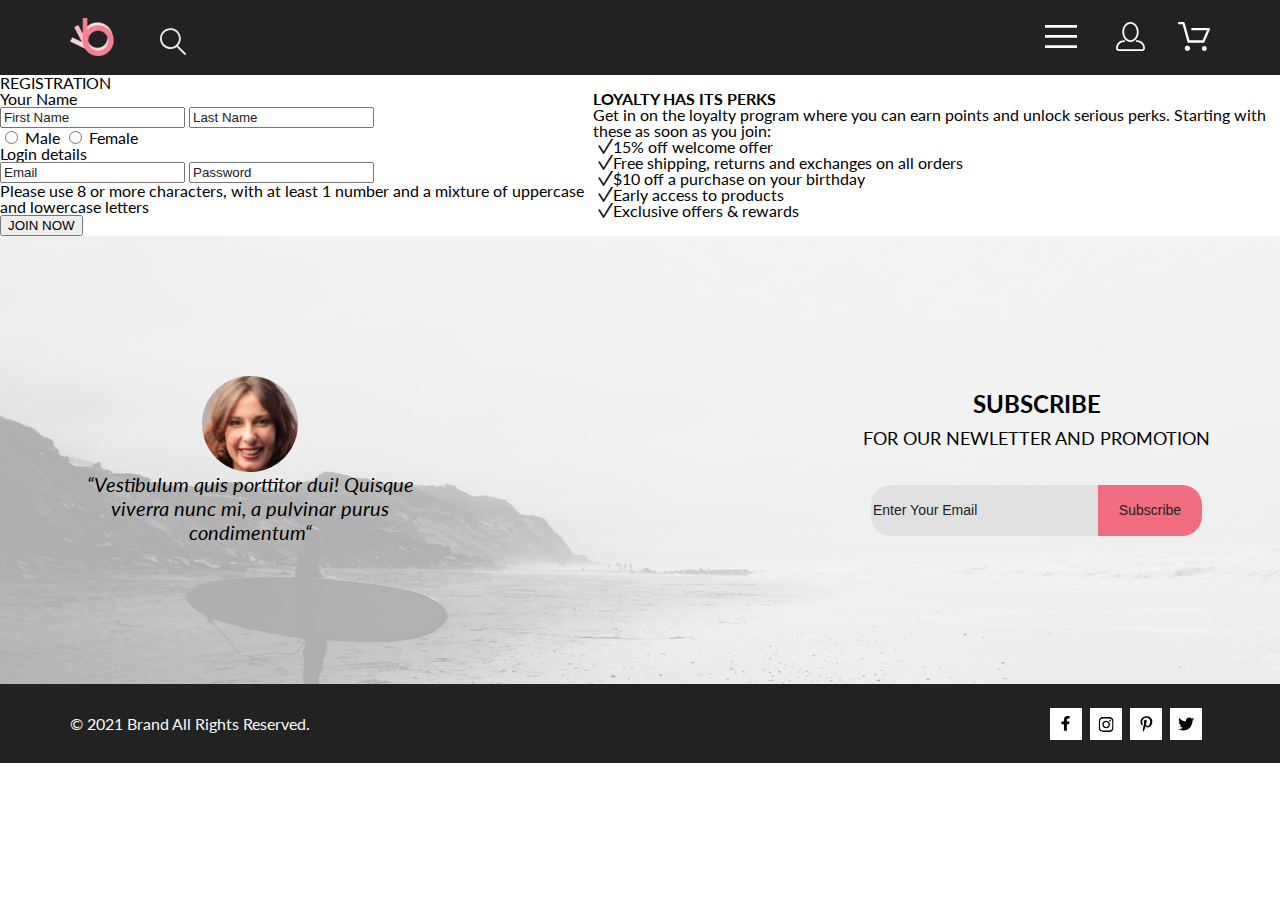
==== Registration.html @ 60c20be2 "сделал урок 4" ====
<!DOCTYPE html>
<html lang="ru">

<head>
    <meta charset="UTF-8">
    <meta http-equiv="X-UA-Compatible" content="IE=edge">
    <meta name="viewport" content="width=device-width, initial-scale=1.0">
    <link rel="stylesheet" href="./css/style.css">
    <link rel="stylesheet" href="./css/reset.css">
    <link rel="preconnect" href="https://fonts.googleapis.com">
    <link rel="preconnect" href="https://fonts.gstatic.com" crossorigin>
    <link href="https://fonts.googleapis.com/css2?family=Lato:ital,wght@0,300;0,700;1,400&display=swap"
        rel="stylesheet">
    <title>Document</title>

</head>

<body>
    <header class="header">
        <div class="container header__wrp">
            <div class="header__container">
                <img class="header__logo" src="./img/logo.png" alt="logo">
                <img class="header__search-icon" src="./img/loupe.svg" alt="loup">
            </div>
            <ul class="header__menu-list">
                <li>

                    <div class="header-card"><button class="header__burger">
                            <svg class="header__icon" width="32" height="23" viewBox="0 0 32 23"
                                xmlns="http://www.w3.org/2000/svg">
                                <path d="M0 23V20.31H32V23H0ZM0 12.76V10.07H32V12.76H0ZM0 2.69V0H32V2.69H0Z" />
                            </svg>
                        </button>
                        <nav class="header__nav">
                            <h2 class="header__nav-title">menu</h2>
                            <ul class="header__nav-list">
                                <li class="header__nav-item nav-item">
                                    <h3 class="nav-item__title">man</h3>
                                    <ul class="nav-item__list">
                                        <li class="nav-item__item">Accessories</li>
                                        <li class="nav-item__item">Bags</li>
                                        <li class="nav-item__item">Denim</li>
                                        <li class="nav-item__item">T-Shirts</li>
                                    </ul>
                                </li>
                                <li>
                                    <h3 class="nav-item__title">woman</h3>
                                    <ul class="nav-item__list">
                                        <li>Accessories</li>
                                        <li>Jackets & Coats</li>
                                        <li>Polos</li>
                                        <li>T-Shirts</li>
                                        <li>Shirts</li>
                                    </ul>
                                </li>
                                <li>
                                    <h3 class="nav-item__title">kids</h3>
                                    <ul class="nav-item__list">
                                        <li>Accessories</li>
                                        <li>Jackets & Coats</li>
                                        <li>Polos</li>
                                        <li>T-Shirts</li>
                                        <li>Shirts</li>
                                        <li>Bags</li>
                                    </ul>
                                </li>
                            </ul>
                        </nav>
                    </div>
                </li>
                <li><a class="header__link" href="#"><svg class="header__icon" width="29" height="29"
                            viewBox="0 0 29 29" xmlns="http://www.w3.org/2000/svg">
                            <path
                                d="M14.5 19.937C19 19.937 22.656 15.464 22.656 9.968C22.656 4.472 19 0 14.5 0C13.3631 0.0217413 12.2463 0.303398 11.2351 0.823397C10.2239 1.34339 9.34507 2.08794 8.66602 3C7.12663 4.99573 6.30819 7.45381 6.34399 9.974C6.34399 15.465 10 19.937 14.5 19.937ZM14.5 1.813C18 1.813 20.844 5.472 20.844 9.969C20.844 14.466 17.998 18.125 14.5 18.125C11.002 18.125 8.15603 14.465 8.15503 9.969C8.15403 5.473 11 1.813 14.5 1.813ZM20.844 18.125C20.6036 18.125 20.373 18.2205 20.203 18.3905C20.033 18.5605 19.9375 18.7911 19.9375 19.0315C19.9375 19.2719 20.033 19.5025 20.203 19.6725C20.373 19.8425 20.6036 19.938 20.844 19.938C22.526 19.9399 24.1386 20.6088 25.3279 21.7982C26.5172 22.9875 27.1861 24.6 27.188 26.282C27.1875 26.5221 27.0918 26.7523 26.922 26.9221C26.7522 27.0918 26.5221 27.1875 26.282 27.188H2.71997C2.47985 27.1875 2.24975 27.0918 2.07996 26.9221C1.91016 26.7523 1.81449 26.5221 1.81396 26.282C1.81608 24.6001 2.48517 22.9877 3.67444 21.7985C4.86371 20.6092 6.47608 19.9401 8.15796 19.938C8.39824 19.938 8.62868 19.8425 8.79858 19.6726C8.96849 19.5027 9.06396 19.2723 9.06396 19.032C9.06396 18.7917 8.96849 18.5613 8.79858 18.3914C8.62868 18.2215 8.39824 18.126 8.15796 18.126C5.99541 18.1279 3.92201 18.9875 2.39258 20.5164C0.863144 22.0453 0.00264777 24.1185 0 26.281C0.000794067 27.0019 0.287502 27.693 0.797241 28.2027C1.30698 28.7125 1.99811 28.9992 2.71899 29H26.282C27.0027 28.9989 27.6936 28.7121 28.2031 28.2024C28.7126 27.6927 28.9992 27.0017 29 26.281C28.9974 24.1187 28.1372 22.0457 26.6083 20.5168C25.0793 18.9878 23.0063 18.1276 20.844 18.125Z" />
                        </svg>
                    </a></li>
                <li><a class="header__link" href="#"><svg class="header__icon" width="32" height="29"
                            viewBox="0 0 32 29" xmlns="http://www.w3.org/2000/svg">
                            <path
                                d="M26.2009 29C25.5532 28.9738 24.9415 28.6948 24.4972 28.2227C24.0529 27.7506 23.8114 27.1232 23.8245 26.475C23.8376 25.8269 24.1043 25.2097 24.5673 24.7559C25.0303 24.3022 25.6527 24.048 26.301 24.048C26.9493 24.048 27.5717 24.3022 28.0347 24.7559C28.4977 25.2097 28.7644 25.8269 28.7775 26.475C28.7906 27.1232 28.549 27.7506 28.1047 28.2227C27.6604 28.6948 27.0488 28.9738 26.401 29H26.2009ZM6.75293 26.32C6.75293 25.79 6.91011 25.2718 7.20459 24.8311C7.49907 24.3904 7.91764 24.0469 8.40735 23.844C8.89705 23.6412 9.43594 23.5881 9.95581 23.6915C10.4757 23.7949 10.9532 24.0502 11.328 24.425C11.7028 24.7998 11.9581 25.2773 12.0615 25.7972C12.1649 26.317 12.1118 26.8559 11.9089 27.3456C11.7061 27.8353 11.3626 28.2539 10.9219 28.5483C10.4812 28.8428 9.96304 29 9.43298 29C9.08087 29.0003 8.73212 28.9311 8.40674 28.7966C8.08136 28.662 7.78569 28.4646 7.53662 28.2158C7.28755 27.9669 7.09001 27.6713 6.9552 27.3461C6.82039 27.0208 6.75098 26.6721 6.75098 26.32H6.75293ZM10.553 20.686C10.2935 20.6868 10.0409 20.6024 9.83411 20.4457C9.62727 20.2891 9.47758 20.0689 9.40796 19.819L4.57495 2.36401H1.18201C0.868521 2.36401 0.567859 2.23947 0.346191 2.01781C0.124523 1.79614 0 1.49549 0 1.18201C0 0.868519 0.124523 0.567873 0.346191 0.346205C0.567859 0.124537 0.868521 5.81268e-06 1.18201 5.81268e-06H5.46301C5.7225 -0.00080736 5.97504 0.0837201 6.18176 0.240568C6.38848 0.397416 6.53784 0.617884 6.60693 0.868006L11.4399 18.323H24.6179L29.001 8.27501H14.401C14.2428 8.27961 14.0854 8.25242 13.9379 8.19507C13.7904 8.13771 13.6559 8.05134 13.5424 7.94108C13.4288 7.83082 13.3386 7.69891 13.277 7.55315C13.2154 7.40739 13.1836 7.25075 13.1836 7.0925C13.1836 6.93426 13.2154 6.77762 13.277 6.63186C13.3386 6.4861 13.4288 6.35419 13.5424 6.24393C13.6559 6.13367 13.7904 6.0473 13.9379 5.98994C14.0854 5.93259 14.2428 5.90541 14.401 5.91001H30.814C31.0097 5.90996 31.2022 5.95866 31.3744 6.05172C31.5465 6.14478 31.6928 6.27926 31.7999 6.44301C31.9078 6.60729 31.9734 6.79569 31.9908 6.99145C32.0083 7.18721 31.9771 7.38424 31.9 7.565L26.495 19.977C26.4026 20.1876 26.251 20.3668 26.0585 20.4927C25.866 20.6186 25.641 20.6858 25.411 20.686H10.553Z" />
                        </svg>
                    </a></li>
            </ul>
        </div>
    </header>
    <section class="registration__top">REGISTRATION</section>
    <section class="registration__main">
        <form class="registration__form" action="#">
            <fieldset>
                <legend>Your Name</legend>
                <label for="text"><input type="text" placeholder="First Name"></label>
                <input type="text" placeholder="Last Name">
            </fieldset>
            <div>
                <input type="radio" id="contactChoice1" name="contact" value="Male">
                <label for="contactChoice1">Male</label>
                <input type="radio" id="contactChoice2" name="contact" value="Female">
                <label for="contactChoice2">Female</label>
            </div>
            <fieldset>
                <legend>Login details</legend>
                <input type="email" placeholder="Email" required>
                <input type="password" placeholder="Password" required>
            </fieldset>
            <p>Please use 8 or more characters, with at least 1 number and a mixture of uppercase and lowercase letters
            </p>
            <button type="submit">JOIN NOW</button>
        </form>
        <div class="registration__marker">
            <h2 class="marker__title">LOYALTY HAS ITS PERKS</h2>
            <p class="marker__text">Get in on the loyalty program where you can earn points and unlock serious perks.
                Starting with these as
                soon as you join:</p>
            <ul class="marker__list">
                <li class="marker__item">15% off welcome offer</li>
                <li class="marker__item">Free shipping, returns and exchanges on all orders</li>
                <li class="marker__item">$10 off a purchase on your birthday</li>
                <li class="marker__item">Early access to products</li>
                <li class="marker__item">Exclusive offers & rewards</li>
            </ul>
        </div>
    </section>
    <footer class="footer">
        <section class="footer__form">
            <div class="container">
                <ul class="footer__list-form">
                    <li class="footer__item-form">
                        <img class="footer__img" src="./img/woman-foto.png" alt="foto">
                        <p class="footer__text-icon">“Vestibulum quis porttitor dui! Quisque viverra nunc mi, a pulvinar
                            purus condimentum“</p>
                    </li>
                    <li class="footer__item-form footer__item-form_form">
                        <h3 class="footer__item-title">subscribe</h3>
                        <p class="footer__text-form">for our newletter and promotion</p>
                        <form class="form-input" action="#">
                            <input class="footer__input" type="text" placeholder="Enter Your Email"><input
                                class="footer__input-rights" type="text" placeholder="Subscribe">
                        </form>
                    </li>
                </ul>
            </div>
        </section>
        <section class="footer__bottom">
            <div class="container">
                <ul class="footer__list-bottom">
                    <div class="footer__copyright">
                        <p class="footer__text-bottom">© 2021 Brand All Rights Reserved.</p>
                    </div>
                    <div class="footer__social">
                        <li class="footer__item_bottom"><a class="footer__link" href="#"><svg
                                    xmlns="http://www.w3.org/2000/svg" width="32" height="32" viewBox="0 0 32 32">
                                    <path
                                        d="M19.0884 16.28L19.5069 13.616H16.8902V11.8873C16.8902 11.1585 17.2557 10.4481 18.4277 10.4481H19.6172V8.17997C19.6172 8.17997 18.5377 8 17.5056 8C15.3507 8 13.9422 9.27593 13.9422 11.5857V13.616H11.5469V16.28H13.9422V22.72H16.8902V16.28H19.0884Z" />
                                </svg></a>
                        </li>
                        <li class="footer__item_bottom"><a class="footer__link" href="#"><svg
                                    xmlns="http://www.w3.org/2000/svg" width="33" height="32" viewBox="0 0 33 32">
                                    <g clip-path="url(#clip0_128_232)">
                                        <path
                                            d="M16.139 12.6816C14.0238 12.6816 12.3177 14.3849 12.3177 16.4966C12.3177 18.6083 14.0238 20.3117 16.139 20.3117C18.2541 20.3117 19.9602 18.6083 19.9602 16.4966C19.9602 14.3849 18.2541 12.6816 16.139 12.6816ZM16.139 18.9769C14.7721 18.9769 13.6547 17.8646 13.6547 16.4966C13.6547 15.1287 14.7688 14.0164 16.139 14.0164C17.5092 14.0164 18.6233 15.1287 18.6233 16.4966C18.6233 17.8646 17.5058 18.9769 16.139 18.9769ZM21.0078 12.5255C21.0078 13.0203 20.6087 13.4154 20.1165 13.4154C19.621 13.4154 19.2252 13.0169 19.2252 12.5255C19.2252 12.0341 19.6243 11.6357 20.1165 11.6357C20.6087 11.6357 21.0078 12.0341 21.0078 12.5255ZM23.5386 13.4287C23.4821 12.2367 23.2094 11.1808 22.3347 10.3109C21.4634 9.44097 20.4058 9.1687 19.2119 9.10894C17.9814 9.03921 14.2932 9.03921 13.0627 9.10894C11.8721 9.16538 10.8145 9.43765 9.93987 10.3076C9.06522 11.1775 8.79584 12.2333 8.73597 13.4253C8.66613 14.6539 8.66613 18.3361 8.73597 19.5646C8.79251 20.7566 9.06522 21.8124 9.93987 22.6824C10.8145 23.5523 11.8688 23.8246 13.0627 23.8843C14.2932 23.9541 17.9814 23.9541 19.2119 23.8843C20.4058 23.8279 21.4634 23.5556 22.3347 22.6824C23.2061 21.8124 23.4788 20.7566 23.5386 19.5646C23.6085 18.3361 23.6085 14.6572 23.5386 13.4287ZM21.949 20.8828C21.6895 21.5335 21.1874 22.0349 20.5322 22.2972C19.5511 22.6857 17.2231 22.596 16.139 22.596C15.0548 22.596 12.7235 22.6824 11.7457 22.2972C11.0939 22.0382 10.5917 21.5369 10.329 20.8828C9.93987 19.9033 10.0297 17.5791 10.0297 16.4966C10.0297 15.4142 9.9432 13.0867 10.329 12.1105C10.5884 11.4597 11.0906 10.9583 11.7457 10.696C12.7268 10.3076 15.0548 10.3972 16.139 10.3972C17.2231 10.3972 19.5545 10.3109 20.5322 10.696C21.184 10.955 21.6862 11.4564 21.949 12.1105C22.3381 13.09 22.2483 15.4142 22.2483 16.4966C22.2483 17.5791 22.3381 19.9066 21.949 20.8828Z" />
                                    </g>
                                    <defs>
                                        <clipPath id="clip0_128_232">
                                            <rect width="14.8991" height="17" fill="white"
                                                transform="translate(8.68555 8)" />
                                        </clipPath>
                                    </defs>
                                </svg></a>
                        </li>
                        <li class="footer__item_bottom"><a class="footer__link" href="#"><svg
                                    xmlns="http://www.w3.org/2000/svg" width="32" height="32" viewBox="0 0 32 32">
                                    <path
                                        d="M16.7403 8.20312C13.5556 8.20312 10.4082 10.3406 10.4082 13.8C10.4082 16 11.6374 17.25 12.3823 17.25C12.6896 17.25 12.8666 16.3875 12.8666 16.1438C12.8666 15.8531 12.1309 15.2344 12.1309 14.025C12.1309 11.5125 14.0305 9.73125 16.4889 9.73125C18.6027 9.73125 20.1671 10.9406 20.1671 13.1625C20.1671 14.8219 19.506 17.9344 17.3642 17.9344C16.5913 17.9344 15.9302 17.3719 15.9302 16.5656C15.9302 15.3844 16.7496 14.2406 16.7496 13.0219C16.7496 10.9531 13.835 11.3281 13.835 13.8281C13.835 14.3531 13.9002 14.9344 14.133 15.4125C13.7046 17.2688 12.8293 20.0344 12.8293 21.9469C12.8293 22.5375 12.9131 23.1188 12.969 23.7094C13.0745 23.8281 13.0218 23.8156 13.1832 23.7563C14.7476 21.6 14.6917 21.1781 15.3994 18.3562C15.7812 19.0875 16.7683 19.4812 17.5505 19.4812C20.8469 19.4812 22.3275 16.2469 22.3275 13.3313C22.3275 10.2281 19.6643 8.20312 16.7403 8.20312Z" />
                                </svg></a></li>
                        <li class="footer__item_bottom"><a class="footer__link" href="#"><svg
                                    xmlns="http://www.w3.org/2000/svg" width="32" height="32" viewBox="0 0 32 32">
                                    <g clip-path="url(#clip0_128_236)">
                                        <path
                                            d="M22.417 12.7405C22.427 12.8826 22.427 13.0248 22.427 13.1669C22.427 17.5019 19.1498 22.4969 13.1599 22.4969C11.3145 22.4969 9.60022 21.9588 8.1582 21.0248C8.4204 21.0552 8.67247 21.0654 8.94475 21.0654C10.4674 21.0654 11.8691 20.5476 12.9884 19.6644C11.5565 19.6339 10.3565 18.6898 9.94305 17.3903C10.1447 17.4207 10.3464 17.441 10.5582 17.441C10.8506 17.441 11.1431 17.4004 11.4153 17.3294C9.92291 17.0248 8.80355 15.705 8.80355 14.1111V14.0705C9.23715 14.3141 9.74139 14.4664 10.2758 14.4867C9.39849 13.8979 8.82373 12.8928 8.82373 11.7557C8.82373 11.1466 8.98504 10.5882 9.26741 10.1009C10.8708 12.0908 13.2809 13.3902 15.9833 13.5324C15.9329 13.2887 15.9027 13.035 15.9027 12.7811C15.9027 10.974 17.3548 9.50195 19.1598 9.50195C20.0976 9.50195 20.9446 9.89789 21.5396 10.5375C22.2757 10.3954 22.9816 10.1212 23.6068 9.74561C23.3648 10.507 22.8505 11.1466 22.1749 11.5527C22.8304 11.4817 23.4657 11.2989 24.0505 11.0451C23.6069 11.6948 23.0522 12.2735 22.417 12.7405Z" />
                                    </g>
                                    <defs>
                                        <clipPath id="clip0_128_236">
                                            <rect width="15.8924" height="16" transform="translate(8.1582 8)" />
                                        </clipPath>
                                    </defs>
                                </svg></a></li>
                    </div>
                </ul>
            </div>
        </section>
    </footer>
</body>

</html>
---- css/style.css ----
:root {
    --black-bkg: #222222;
    --pink-bkg: #F1E4E6;
    --pink-color: #F16D7F;
    --sales-bkg: #453E3D;
    --sales-text-bkg: #F16D7F;
}

::-webkit-input-placeholder {
    color: #222224;
}

::-moz-placeholder {
    color: #222224;
}

:-moz-placeholder {
    color: #222224;
}

:-ms-input-placeholder {
    color: #222224;
}

body {
    font-family: 'Lato', sans-serif;
    font-size: 14px;
    line-height: 17px;
    font-style: normal;
    font-weight: 400;
}

.visually-hidden {
    position: absolute;
    white-space: nowrap;
    width: 1px;
    height: 1px;
    overflow: hidden;
    border: 0;
    padding: 0;
    clip: rect(0 0 0 0);
    clip-path: inset(50%);
    margin: -1px;
}

.container {
    width: 1140px;
    margin: 0 auto;
}

.header {
    background-color: var(--black-bkg);
}

.header__wrp {
    display: flex;
    align-items: center;
    min-height: 75px;
    justify-content: space-between;
}

.header__logo {
    margin: 0 41px 0 0;
}

.header__menu-list {
    display: flex;
    align-items: center;
}

.header-card {
    position: relative;
    display: flex;
    justify-content: flex-end;
}

.header__icon {
    fill: #FFFFFF;
}

.header__burger:hover .header__icon,
.header__link:hover .header__icon,
.header__burger:focus .header__icon,
.header__link:focus .header__icon {
    fill: #F16D7F;
    cursor: pointer;
}

.header__burger:active .header__icon,
.header__link:active .header__icon {
    opacity: 0.7;
}

.header__nav {
    position: absolute;
    height: 764px;
    width: 232px;
    top: 32px;
    left: 0px;
    background: #FFFFFF;
    display: none;
}

.header__burger:hover+.header__nav {
    display: block;
}

.header__nav:hover {
    display: block;
}


.header__burger {
    border: none;
    background-color: transparent;
}

.header__link {
    margin: 0 0 0 33px;
}

.header__nav-title {
    font-size: 14px;
    font-weight: 700;
    line-height: 17px;
    text-transform: uppercase;
}

.nav-item__title {
    color: #F16D7F;
    text-transform: uppercase;
}

.nav-item__item:hover {
    color: red;
    cursor: pointer;
}

.nav-item__list {
    font-size: 14px;
    font-weight: 400;
    line-height: 17px;
    text-align: left;
    color: #6F6E6E;
}

.brand {
    display: flex;
}

.brand__img {
    height: 765px;
    width: 800px;
}

.brand__title-wrp {
    flex-grow: 1;
    background-color: var(--pink-bkg);
    padding: 0 0 0 92px;
    display: flex;
    align-items: center;
}

.brand__title {
    font-size: 48px;
    font-weight: 900;
    line-height: 58px;
    text-transform: uppercase;
}

.brand__title-lower {
    font-size: 32px;
    font-weight: 700;
    line-height: 38px;
    display: block;
}

.brand__title-pink {
    color: var(--pink-color);
}

.sales {
    margin-top: 63px;
}

.sales__list {
    display: flex;
    justify-content: space-between;
    flex-wrap: wrap;
}

.sales__item {
    height: 260px;
    width: 360px;
    background-color: var(--sales-bkg);
    display: flex;
    flex-direction: column;
    align-items: center;
    justify-content: center;
}

.sales__item--woman {
    background-image: url(../img/woman-sales.jpg);
}

.sales__item--man {
    background-image: url(../img/man-sales.jpg);
}

.sales__item--kids {
    background-image: url(../img/kids-sales.jpg);
}

.sales__item--shoes {
    width: 100%;
    max-height: 180px;
    margin: 30px 0 0 0;
    background-image: url(../img/shoes-sales.jpg);
}

.sales__title {
    font-size: 16px;
    font-weight: 400;
    line-height: 19px;
    color: #FFFFFF;
    ;
}

.sales__item-text {
    font-size: 24px;
    font-weight: 700;
    line-height: 29px;
    color: var(--sales-text-bkg);
    text-transform: uppercase;
}

.products {
    margin-top: 97px;
    margin-bottom: 95px;
}

.products__title-subtitle {
    display: flex;
    flex-direction: column;
    align-items: center;
    margin-bottom: 48px;
}

.products__title {
    font-size: 30px;
    font-weight: 400;
    line-height: 36px;
}

.products__sub-title {
    font-size: 14px;
    font-weight: 400;
    line-height: 17px;
    color: #9F9F9F;
}

.products__card {
    display: flex;
    flex-wrap: wrap;
    justify-content: space-between;
}

.products__list {
    max-width: 360px;
    height: 581px;
}

.products__item {
    position: relative;
}

.button-card {
    position: absolute;
    top: 40%;
    left: 50%;

    transform: translate(-50%, -50%);
}

.products-overlay:before {
    content: '';
    width: 100%;
    min-height: 420px;
    background: rgba(0, 0, 0, 0.2);
    position: absolute;
    top: 0;
}

.products-overlay,
.button-card {
    display: none;
    background-color: transparent;
    /* height: 43px;
width: 138px;
border: 1px solid #FFFFFF; */
    /* opacity: 0.1; */
}

.button-card__products {
    height: 43px;
    width: 138px;
    border: 1px solid #FFFFFF;
    color: #FFFFFF;
    font-weight: 400;
    font-size: 14px;
    line-height: 17px;
    text-align: center;
}

.products__item:hover .button-card,
.products__item:hover .products-overlay {
    /* display: block; */
    display: flex;
    align-items: center;
    justify-content: space-around;
}

.products__item-title {
    font-size: 13px;
    font-weight: 400;
    line-height: 16px;
    text-transform: uppercase;
}

.products__item-text {
    font-size: 14px;
    font-weight: 300;
    line-height: 17px;
    color: #5D5D5D;
}

.products__item-price {
    font-size: 16px;
    font-weight: 400;
    line-height: 19px;
    color: #F16D7F;
}

.products__item-title_margin {
    margin: 25px 0 12px 18px;
}

.products__item-text_margin {
    margin: 0 0 18px 18px;
}

.products__item-price_margin {
    margin: 0 0 0 18px;
}

.products__button {
    display: flex;
    justify-content: center;
    margin-top: 48px;
}

.products__send {
    font-size: 16px;
    font-weight: 400;
    line-height: 19px;
    color: #F26376;
    height: 47px;
    width: 211px;
    border: 1px solid #FF6A6A;
    background-color: #FFFFFF;
}

.products__send_hover:hover {
    background: #f16d7f;
    color: #FFFFFF;
}

.additional {
    background-color: var(--black-bkg);
    padding: 103px 0 103px 0;
}

.additional__list {
    display: flex;
    justify-content: space-between;
}

.additional__item {
    display: flex;
    flex-direction: column;
    align-items: center;
    width: 360px;
}

.additional__item-title {
    font-size: 20px;
    font-weight: 400;
    line-height: 24px;
    color: #FBFBFB;
    margin: 25px 0 16px 0;
}

.additional__item-text {
    font-size: 14px;
    font-weight: 300;
    line-height: 17px;
    color: #FBFBFB;
    text-align: center;
}

.footer__form {
    min-height: 448px;
    background-image: url(../img/form.jpg);
    background-repeat: no-repeat;
    background-size: cover;
    background-position-y: bottom;
    display: flex;
    align-items: center;
}

.footer__list-form {
    display: flex;
    justify-content: space-between;
}

.footer__item-form {
    max-width: 360px;
    display: flex;
    flex-direction: column;
    justify-content: center;
    align-items: center;
}

.footer__item-form_form {
    max-width: 557px;
}

.footer__text-icon {
    font-size: 20px;
    font-style: italic;
    font-weight: 400;
    line-height: 24px;
    letter-spacing: 0em;
    text-align: center;
}

.footer__item-title {
    font-size: 24px;
    font-weight: 700;
    line-height: 38px;
    text-align: center;
    text-transform: uppercase;
}

.footer__text-form {
    font-size: 18px;
    font-weight: 400;
    line-height: 30px;
    text-align: center;
    text-transform: uppercase;
}

.form-input {
    margin-top: 32px;
}

.footer__input {
    height: 49px;
    width: 223px;
    border-radius: 0px;
    border-bottom-left-radius: 20px;
    border-top-left-radius: 20px;
    background-color: #E1E1E1;
    font-size: 14px;
    font-weight: 400;
    line-height: 17px;
    text-align: left;
    border: none;
}

.footer__input-rights {
    height: 49px;
    width: 100px;
    border-top-right-radius: 20px;
    border-bottom-right-radius: 20px;
    background-color: #F16D7F;
    font-size: 14px;
    font-weight: 400;
    line-height: 17px;
    text-align: center;
    border: none;

}



.footer__list-bottom {
    display: flex;
    justify-content: space-between;
}

.footer__copyright {
    align-self: center;
}

.footer__text-bottom {
    font-size: 16px;
    font-weight: 400;
    line-height: 19px;
    color: #FBFBFB;

}

.footer__social {
    display: flex;
    align-items: center;
}

.footer__bottom {
    display: flex;
    align-items: center;
    background-color: var(--black-bkg);
    min-height: 79px;
}

.footer__item_bottom {
    margin-right: 8px;
}

.footer__link {
    background: white;
    width: 32px;
    height: 32px;
    display: block;
}

.footer__link:hover {
    background: #F16D7F;
}

.footer__link:hover svg {
    fill: #FBFBFB;
}

.registration__main {
    display: flex;
}

.marker__list {
    margin-left: 20px;
}

.marker__item {
    position: relative;
}

.marker__item:before {
    content: '';
    width: 15px;
    height: 15px;
    background: rgba(0, 0, 0, 0);
    position: absolute;
    top: 0px;
    left: -15px;
    background-size: 15px 15px;
    background-image: url(../img/Marker-png.png)
}
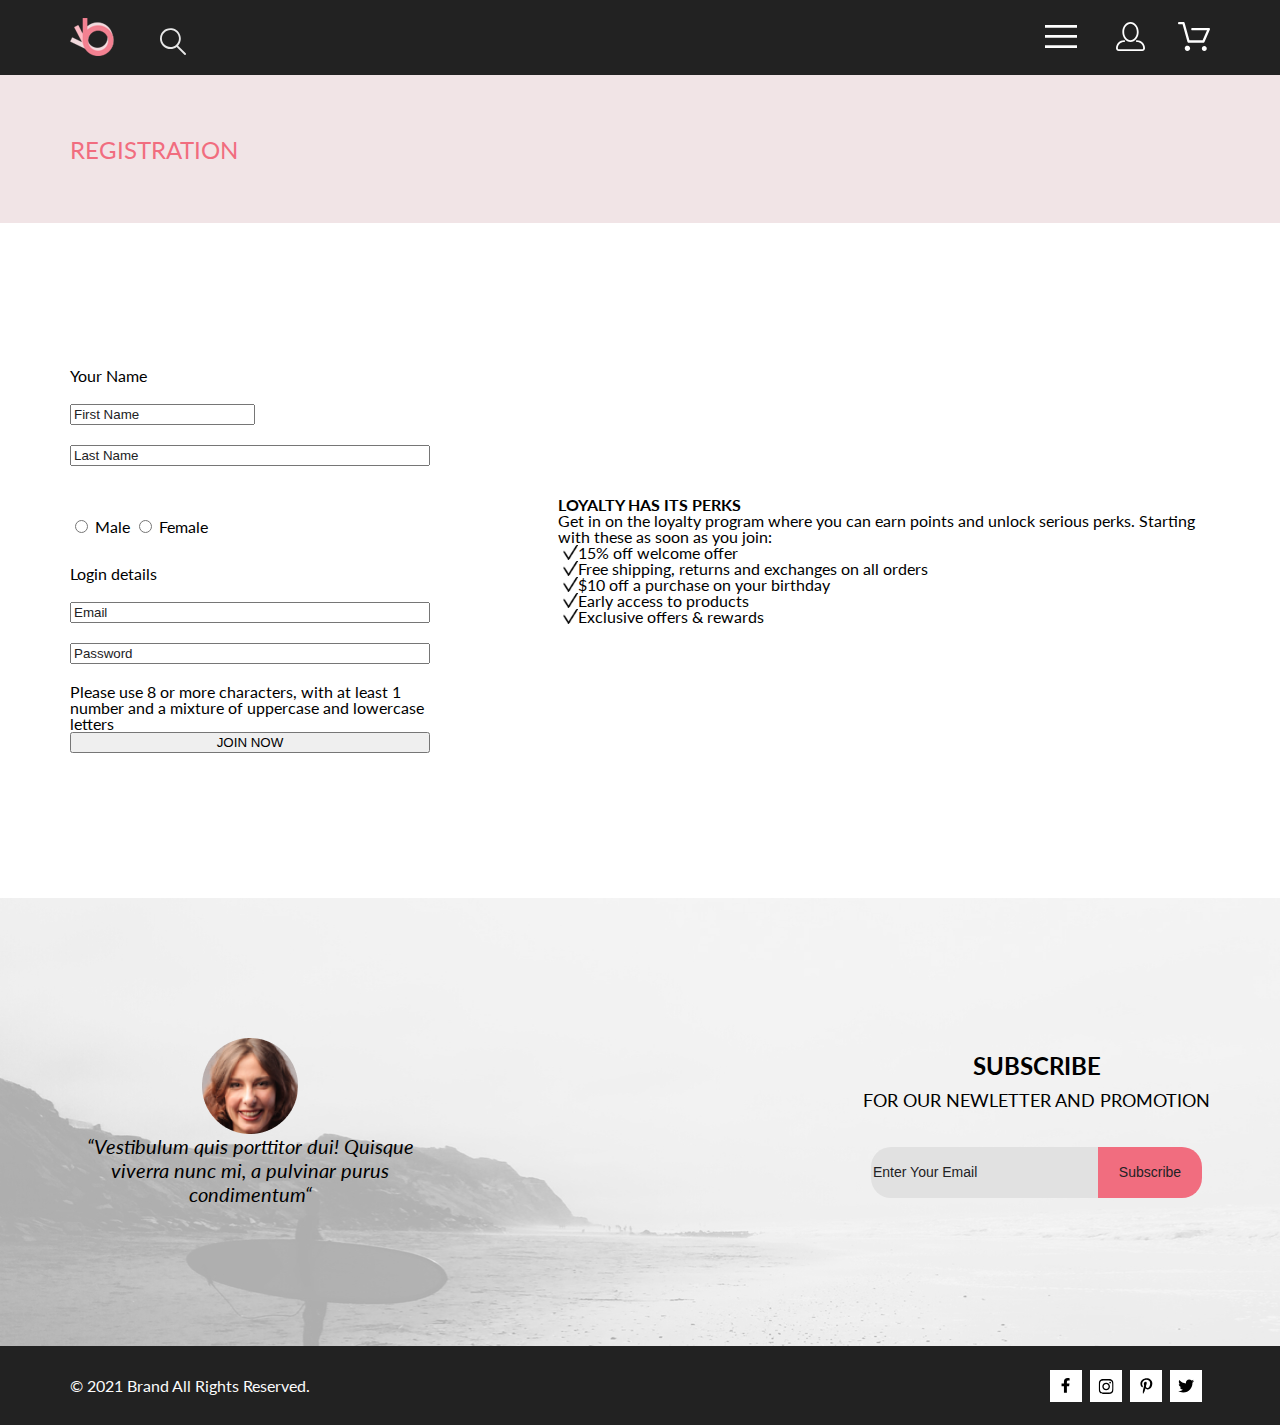
==== commit a55550e6: "сделал урок 5" ====
--- a/Registration.html
+++ b/Registration.html
@@ -83,24 +83,29 @@
             </ul>
         </div>
     </header>
-    <section class="registration__top">REGISTRATION</section>
-    <section class="registration__main">
+    <section class="registration">
+        <section class="registration__top container">
+            <p class="registration__text">REGISTRATION</p>
+        </section>
+    </section>
+    <section class="registration__main container">
         <form class="registration__form" action="#">
-            <fieldset>
-                <legend>Your Name</legend>
-                <label for="text"><input type="text" placeholder="First Name"></label>
-                <input type="text" placeholder="Last Name">
+            <fieldset class="registration__name">
+                <legend class="registration-margin">Your Name</legend>
+                <label for="text">
+                    <input class="registration-margin" type="text" placeholder="First Name"></label>
+                <input class="registration-margin" type="text" placeholder="Last Name">
             </fieldset>
-            <div>
+            <div class="registration__radio">
                 <input type="radio" id="contactChoice1" name="contact" value="Male">
                 <label for="contactChoice1">Male</label>
                 <input type="radio" id="contactChoice2" name="contact" value="Female">
                 <label for="contactChoice2">Female</label>
             </div>
-            <fieldset>
-                <legend>Login details</legend>
-                <input type="email" placeholder="Email" required>
-                <input type="password" placeholder="Password" required>
+            <fieldset class="registration__email">
+                <legend class="registration-margin">Login details</legend>
+                <input class="registration-margin" type="email" placeholder="Email" required>
+                <input class="registration-margin" type="password" placeholder="Password" required>
             </fieldset>
             <p>Please use 8 or more characters, with at least 1 number and a mixture of uppercase and lowercase letters
             </p>
--- a/css/style.css
+++ b/css/style.css
@@ -1,567 +1,635 @@
-:root {
-    --black-bkg: #222222;
-    --pink-bkg: #F1E4E6;
-    --pink-color: #F16D7F;
-    --sales-bkg: #453E3D;
-    --sales-text-bkg: #F16D7F;
+body {
+  font-family: 'Lato', sans-serif;
+  font-size: 14px;
+  line-height: 17px;
+  font-style: normal;
+  font-weight: 400;
+}
+
+.visually-hidden {
+  position: absolute;
+  white-space: nowrap;
+  width: 1px;
+  height: 1px;
+  overflow: hidden;
+  border: 0;
+  padding: 0;
+  clip: rect(0 0 0 0);
+  clip-path: inset(50%);
+  margin: -1px;
+}
+
+.container {
+  width: 1140px;
+  margin: 0 auto;
 }
 
 ::-webkit-input-placeholder {
-    color: #222224;
+  color: #222224;
 }
 
 ::-moz-placeholder {
-    color: #222224;
+  color: #222224;
 }
 
 :-moz-placeholder {
-    color: #222224;
+  color: #222224;
 }
 
 :-ms-input-placeholder {
-    color: #222224;
-}
-
-body {
-    font-family: 'Lato', sans-serif;
-    font-size: 14px;
-    line-height: 17px;
-    font-style: normal;
-    font-weight: 400;
-}
-
-.visually-hidden {
-    position: absolute;
-    white-space: nowrap;
-    width: 1px;
-    height: 1px;
-    overflow: hidden;
-    border: 0;
-    padding: 0;
-    clip: rect(0 0 0 0);
-    clip-path: inset(50%);
-    margin: -1px;
-}
-
-.container {
-    width: 1140px;
-    margin: 0 auto;
+  color: #222224;
 }
 
 .header {
-    background-color: var(--black-bkg);
+  background-color: #222222;
 }
 
 .header__wrp {
-    display: flex;
-    align-items: center;
-    min-height: 75px;
-    justify-content: space-between;
+  display: flex;
+  align-items: center;
+  min-height: 75px;
+  justify-content: space-between;
 }
 
 .header__logo {
-    margin: 0 41px 0 0;
+  margin: 0 41px 0 0;
 }
 
 .header__menu-list {
-    display: flex;
-    align-items: center;
+  display: flex;
+  align-items: center;
 }
 
 .header-card {
-    position: relative;
-    display: flex;
-    justify-content: flex-end;
+  position: relative;
+  display: flex;
+  justify-content: flex-end;
 }
 
 .header__icon {
-    fill: #FFFFFF;
+  fill: #FFFFFF;
 }
 
 .header__burger:hover .header__icon,
 .header__link:hover .header__icon,
 .header__burger:focus .header__icon,
 .header__link:focus .header__icon {
-    fill: #F16D7F;
-    cursor: pointer;
+  fill: #F16D7F;
+  cursor: pointer;
 }
 
 .header__burger:active .header__icon,
 .header__link:active .header__icon {
-    opacity: 0.7;
+  opacity: 0.7;
 }
 
 .header__nav {
-    position: absolute;
-    height: 764px;
-    width: 232px;
-    top: 32px;
-    left: 0px;
-    background: #FFFFFF;
-    display: none;
-}
-
-.header__burger:hover+.header__nav {
-    display: block;
+  position: absolute;
+  height: 764px;
+  width: 232px;
+  top: 32px;
+  left: 0px;
+  background: #FFFFFF;
+  display: none;
+}
+
+.header__burger:hover + .header__nav {
+  display: block;
 }
 
 .header__nav:hover {
-    display: block;
-}
-
+  display: block;
+}
 
 .header__burger {
-    border: none;
-    background-color: transparent;
+  border: none;
+  background-color: transparent;
 }
 
 .header__link {
-    margin: 0 0 0 33px;
+  margin: 0 0 0 33px;
 }
 
 .header__nav-title {
-    font-size: 14px;
-    font-weight: 700;
-    line-height: 17px;
-    text-transform: uppercase;
+  font-size: 14px;
+  font-weight: 700;
+  line-height: 17px;
+  text-transform: uppercase;
 }
 
 .nav-item__title {
-    color: #F16D7F;
-    text-transform: uppercase;
+  color: #F16D7F;
+  text-transform: uppercase;
 }
 
 .nav-item__item:hover {
-    color: red;
-    cursor: pointer;
+  color: red;
+  cursor: pointer;
 }
 
 .nav-item__list {
-    font-size: 14px;
-    font-weight: 400;
-    line-height: 17px;
-    text-align: left;
-    color: #6F6E6E;
+  font-size: 14px;
+  font-weight: 400;
+  line-height: 17px;
+  text-align: left;
+  color: #6F6E6E;
 }
 
 .brand {
-    display: flex;
+  display: flex;
 }
 
 .brand__img {
-    height: 765px;
-    width: 800px;
+  height: 765px;
+  width: 800px;
 }
 
 .brand__title-wrp {
-    flex-grow: 1;
-    background-color: var(--pink-bkg);
-    padding: 0 0 0 92px;
-    display: flex;
-    align-items: center;
+  flex-grow: 1;
+  background-color: #F1E4E6;
+  padding: 0 0 0 92px;
+  display: flex;
+  align-items: center;
 }
 
 .brand__title {
-    font-size: 48px;
-    font-weight: 900;
-    line-height: 58px;
-    text-transform: uppercase;
+  font-size: 48px;
+  font-weight: 900;
+  line-height: 58px;
+  text-transform: uppercase;
 }
 
 .brand__title-lower {
-    font-size: 32px;
-    font-weight: 700;
-    line-height: 38px;
-    display: block;
+  font-size: 32px;
+  font-weight: 700;
+  line-height: 38px;
+  display: block;
 }
 
 .brand__title-pink {
-    color: var(--pink-color);
+  color: #F16D7F;
 }
 
 .sales {
-    margin-top: 63px;
+  margin-top: 63px;
 }
 
 .sales__list {
-    display: flex;
-    justify-content: space-between;
-    flex-wrap: wrap;
+  display: flex;
+  justify-content: space-between;
+  flex-wrap: wrap;
 }
 
 .sales__item {
-    height: 260px;
-    width: 360px;
-    background-color: var(--sales-bkg);
-    display: flex;
-    flex-direction: column;
-    align-items: center;
-    justify-content: center;
+  height: 260px;
+  width: 360px;
+  background-color: var(--sales-bkg);
+  display: flex;
+  flex-direction: column;
+  align-items: center;
+  justify-content: center;
 }
 
 .sales__item--woman {
-    background-image: url(../img/woman-sales.jpg);
+  background-image: url(../img/woman-sales.jpg);
 }
 
 .sales__item--man {
-    background-image: url(../img/man-sales.jpg);
+  background-image: url(../img/man-sales.jpg);
 }
 
 .sales__item--kids {
-    background-image: url(../img/kids-sales.jpg);
+  background-image: url(../img/kids-sales.jpg);
 }
 
 .sales__item--shoes {
-    width: 100%;
-    max-height: 180px;
-    margin: 30px 0 0 0;
-    background-image: url(../img/shoes-sales.jpg);
+  width: 100%;
+  max-height: 180px;
+  margin: 30px 0 0 0;
+  background-image: url(../img/shoes-sales.jpg);
 }
 
 .sales__title {
-    font-size: 16px;
-    font-weight: 400;
-    line-height: 19px;
-    color: #FFFFFF;
-    ;
+  font-size: 16px;
+  font-weight: 400;
+  line-height: 19px;
+  color: #FFFFFF;
 }
 
 .sales__item-text {
-    font-size: 24px;
-    font-weight: 700;
-    line-height: 29px;
-    color: var(--sales-text-bkg);
-    text-transform: uppercase;
+  font-size: 24px;
+  font-weight: 700;
+  line-height: 29px;
+  color: var(--sales-text-bkg);
+  text-transform: uppercase;
 }
 
 .products {
-    margin-top: 97px;
-    margin-bottom: 95px;
+  margin-top: 97px;
+  margin-bottom: 95px;
 }
 
 .products__title-subtitle {
-    display: flex;
-    flex-direction: column;
-    align-items: center;
-    margin-bottom: 48px;
+  display: flex;
+  flex-direction: column;
+  align-items: center;
+  margin-bottom: 48px;
 }
 
 .products__title {
-    font-size: 30px;
-    font-weight: 400;
-    line-height: 36px;
+  font-size: 30px;
+  font-weight: 400;
+  line-height: 36px;
 }
 
 .products__sub-title {
-    font-size: 14px;
-    font-weight: 400;
-    line-height: 17px;
-    color: #9F9F9F;
+  font-size: 14px;
+  font-weight: 400;
+  line-height: 17px;
+  color: #9F9F9F;
 }
 
 .products__card {
-    display: flex;
-    flex-wrap: wrap;
-    justify-content: space-between;
+  display: flex;
+  flex-wrap: wrap;
+  justify-content: space-between;
 }
 
 .products__list {
-    max-width: 360px;
-    height: 581px;
+  max-width: 360px;
+  height: 581px;
 }
 
 .products__item {
-    position: relative;
+  position: relative;
 }
 
 .button-card {
-    position: absolute;
-    top: 40%;
-    left: 50%;
-
-    transform: translate(-50%, -50%);
+  position: absolute;
+  top: 40%;
+  left: 50%;
+  transform: translate(-50%, -50%);
 }
 
 .products-overlay:before {
-    content: '';
-    width: 100%;
-    min-height: 420px;
-    background: rgba(0, 0, 0, 0.2);
-    position: absolute;
-    top: 0;
+  content: '';
+  width: 100%;
+  min-height: 420px;
+  background: rgba(0, 0, 0, 0.2);
+  position: absolute;
+  top: 0;
 }
 
 .products-overlay,
 .button-card {
-    display: none;
-    background-color: transparent;
-    /* height: 43px;
-width: 138px;
-border: 1px solid #FFFFFF; */
-    /* opacity: 0.1; */
+  display: none;
+  background-color: transparent;
 }
 
 .button-card__products {
-    height: 43px;
-    width: 138px;
-    border: 1px solid #FFFFFF;
-    color: #FFFFFF;
-    font-weight: 400;
-    font-size: 14px;
-    line-height: 17px;
-    text-align: center;
+  height: 43px;
+  width: 138px;
+  border: 1px solid #FFFFFF;
+  color: #FFFFFF;
+  font-weight: 400;
+  font-size: 14px;
+  line-height: 17px;
+  text-align: center;
 }
 
 .products__item:hover .button-card,
 .products__item:hover .products-overlay {
-    /* display: block; */
-    display: flex;
-    align-items: center;
-    justify-content: space-around;
+  display: flex;
+  align-items: center;
+  justify-content: space-around;
 }
 
 .products__item-title {
-    font-size: 13px;
-    font-weight: 400;
-    line-height: 16px;
-    text-transform: uppercase;
+  font-size: 13px;
+  font-weight: 400;
+  line-height: 16px;
+  text-transform: uppercase;
 }
 
 .products__item-text {
-    font-size: 14px;
-    font-weight: 300;
-    line-height: 17px;
-    color: #5D5D5D;
+  font-size: 14px;
+  font-weight: 300;
+  line-height: 17px;
+  color: #5D5D5D;
 }
 
 .products__item-price {
-    font-size: 16px;
-    font-weight: 400;
-    line-height: 19px;
-    color: #F16D7F;
+  font-size: 16px;
+  font-weight: 400;
+  line-height: 19px;
+  color: #F16D7F;
 }
 
 .products__item-title_margin {
-    margin: 25px 0 12px 18px;
+  margin: 25px 0 12px 18px;
 }
 
 .products__item-text_margin {
-    margin: 0 0 18px 18px;
+  margin: 0 0 18px 18px;
 }
 
 .products__item-price_margin {
-    margin: 0 0 0 18px;
+  margin: 0 0 0 18px;
 }
 
 .products__button {
-    display: flex;
-    justify-content: center;
-    margin-top: 48px;
+  display: flex;
+  justify-content: center;
+  margin-top: 48px;
 }
 
 .products__send {
-    font-size: 16px;
-    font-weight: 400;
-    line-height: 19px;
-    color: #F26376;
-    height: 47px;
-    width: 211px;
-    border: 1px solid #FF6A6A;
-    background-color: #FFFFFF;
+  font-size: 16px;
+  font-weight: 400;
+  line-height: 19px;
+  color: #F26376;
+  height: 47px;
+  width: 211px;
+  border: 1px solid #FF6A6A;
+  background-color: #FFFFFF;
 }
 
 .products__send_hover:hover {
-    background: #f16d7f;
-    color: #FFFFFF;
+  background: #f16d7f;
+  color: #FFFFFF;
 }
 
 .additional {
-    background-color: var(--black-bkg);
-    padding: 103px 0 103px 0;
+  background-color: #222222;
+  padding: 103px 0 103px 0;
 }
 
 .additional__list {
-    display: flex;
-    justify-content: space-between;
+  display: flex;
+  justify-content: space-between;
 }
 
 .additional__item {
-    display: flex;
-    flex-direction: column;
-    align-items: center;
-    width: 360px;
+  display: flex;
+  flex-direction: column;
+  align-items: center;
+  width: 360px;
 }
 
 .additional__item-title {
-    font-size: 20px;
-    font-weight: 400;
-    line-height: 24px;
-    color: #FBFBFB;
-    margin: 25px 0 16px 0;
+  font-size: 20px;
+  font-weight: 400;
+  line-height: 24px;
+  color: #FBFBFB;
+  margin: 25px 0 16px 0;
 }
 
 .additional__item-text {
-    font-size: 14px;
-    font-weight: 300;
-    line-height: 17px;
-    color: #FBFBFB;
-    text-align: center;
+  font-size: 14px;
+  font-weight: 300;
+  line-height: 17px;
+  color: #FBFBFB;
+  text-align: center;
 }
 
 .footer__form {
-    min-height: 448px;
-    background-image: url(../img/form.jpg);
-    background-repeat: no-repeat;
-    background-size: cover;
-    background-position-y: bottom;
-    display: flex;
-    align-items: center;
+  min-height: 448px;
+  background-image: url(../img/form.jpg);
+  background-repeat: no-repeat;
+  background-size: cover;
+  background-position-y: bottom;
+  display: flex;
+  align-items: center;
 }
 
 .footer__list-form {
-    display: flex;
-    justify-content: space-between;
+  display: flex;
+  justify-content: space-between;
 }
 
 .footer__item-form {
-    max-width: 360px;
-    display: flex;
-    flex-direction: column;
-    justify-content: center;
-    align-items: center;
+  max-width: 360px;
+  display: flex;
+  flex-direction: column;
+  justify-content: center;
+  align-items: center;
 }
 
 .footer__item-form_form {
-    max-width: 557px;
+  max-width: 557px;
 }
 
 .footer__text-icon {
-    font-size: 20px;
-    font-style: italic;
-    font-weight: 400;
-    line-height: 24px;
-    letter-spacing: 0em;
-    text-align: center;
+  font-size: 20px;
+  font-style: italic;
+  font-weight: 400;
+  line-height: 24px;
+  letter-spacing: 0em;
+  text-align: center;
 }
 
 .footer__item-title {
-    font-size: 24px;
-    font-weight: 700;
-    line-height: 38px;
-    text-align: center;
-    text-transform: uppercase;
+  font-size: 24px;
+  font-weight: 700;
+  line-height: 38px;
+  text-align: center;
+  text-transform: uppercase;
 }
 
 .footer__text-form {
-    font-size: 18px;
-    font-weight: 400;
-    line-height: 30px;
-    text-align: center;
-    text-transform: uppercase;
+  font-size: 18px;
+  font-weight: 400;
+  line-height: 30px;
+  text-align: center;
+  text-transform: uppercase;
 }
 
 .form-input {
-    margin-top: 32px;
+  margin-top: 32px;
 }
 
 .footer__input {
-    height: 49px;
-    width: 223px;
-    border-radius: 0px;
-    border-bottom-left-radius: 20px;
-    border-top-left-radius: 20px;
-    background-color: #E1E1E1;
-    font-size: 14px;
-    font-weight: 400;
-    line-height: 17px;
-    text-align: left;
-    border: none;
+  height: 49px;
+  width: 223px;
+  border-radius: 0px;
+  border-bottom-left-radius: 20px;
+  border-top-left-radius: 20px;
+  background-color: #E1E1E1;
+  font-size: 14px;
+  font-weight: 400;
+  line-height: 17px;
+  text-align: left;
+  border: none;
 }
 
 .footer__input-rights {
-    height: 49px;
-    width: 100px;
-    border-top-right-radius: 20px;
-    border-bottom-right-radius: 20px;
-    background-color: #F16D7F;
-    font-size: 14px;
-    font-weight: 400;
-    line-height: 17px;
-    text-align: center;
-    border: none;
-
-}
-
-
+  height: 49px;
+  width: 100px;
+  border-top-right-radius: 20px;
+  border-bottom-right-radius: 20px;
+  background-color: #F16D7F;
+  font-size: 14px;
+  font-weight: 400;
+  line-height: 17px;
+  text-align: center;
+  border: none;
+}
 
 .footer__list-bottom {
-    display: flex;
-    justify-content: space-between;
+  display: flex;
+  justify-content: space-between;
 }
 
 .footer__copyright {
-    align-self: center;
+  align-self: center;
 }
 
 .footer__text-bottom {
-    font-size: 16px;
-    font-weight: 400;
-    line-height: 19px;
-    color: #FBFBFB;
-
+  font-size: 16px;
+  font-weight: 400;
+  line-height: 19px;
+  color: #FBFBFB;
 }
 
 .footer__social {
-    display: flex;
-    align-items: center;
+  display: flex;
+  align-items: center;
 }
 
 .footer__bottom {
-    display: flex;
-    align-items: center;
-    background-color: var(--black-bkg);
-    min-height: 79px;
+  display: flex;
+  align-items: center;
+  background-color: #222222;
+  min-height: 79px;
 }
 
 .footer__item_bottom {
-    margin-right: 8px;
+  margin-right: 8px;
 }
 
 .footer__link {
-    background: white;
-    width: 32px;
-    height: 32px;
-    display: block;
+  background: white;
+  width: 32px;
+  height: 32px;
+  display: block;
 }
 
 .footer__link:hover {
-    background: #F16D7F;
+  background: #F16D7F;
 }
 
 .footer__link:hover svg {
-    fill: #FBFBFB;
+  fill: #FBFBFB;
+}
+
+.marker__list {
+  margin-left: 20px;
+}
+
+.marker__item {
+  position: relative;
+}
+
+.marker__item:before {
+  content: '';
+  width: 15px;
+  height: 15px;
+  background: rgba(0, 0, 0, 0);
+  position: absolute;
+  top: 0px;
+  left: -15px;
+  background-size: 15px 15px;
+  background-image: url(../img/Marker-png.png);
+}
+
+.additional {
+  background-color: #222222;
+  padding: 103px 0 103px 0;
+}
+
+.additional__list {
+  display: flex;
+  justify-content: space-between;
+}
+
+.additional__item {
+  display: flex;
+  flex-direction: column;
+  align-items: center;
+  width: 360px;
+}
+
+.additional__item-title {
+  font-size: 20px;
+  font-weight: 400;
+  line-height: 24px;
+  color: #FBFBFB;
+  margin: 25px 0 16px 0;
+}
+
+.additional__item-text {
+  font-size: 14px;
+  font-weight: 300;
+  line-height: 17px;
+  color: #FBFBFB;
+  text-align: center;
+}
+
+.registration {
+  background: #F1E4E6;
+}
+
+.registration__top {
+  display: flex;
+  align-items: center;
+  min-height: 148px;
+}
+
+.registration__text {
+  font-family: Lato;
+  font-size: 24px;
+  font-weight: 400;
+  line-height: 29px;
+  letter-spacing: 0em;
+  text-align: left;
+  color: #F16D7F;
 }
 
 .registration__main {
-    display: flex;
-}
-
-.marker__list {
-    margin-left: 20px;
-}
-
-.marker__item {
-    position: relative;
-}
-
-.marker__item:before {
-    content: '';
-    width: 15px;
-    height: 15px;
-    background: rgba(0, 0, 0, 0);
-    position: absolute;
-    top: 0px;
-    left: -15px;
-    background-size: 15px 15px;
-    background-image: url(../img/Marker-png.png)
-}+  display: flex;
+  justify-content: space-between;
+  min-height: 675px;
+}
+
+.registration__form {
+  display: flex;
+  max-width: 360px;
+  flex-direction: column;
+  justify-content: center;
+}
+
+.registration__name {
+  display: flex;
+  flex-direction: column;
+}
+
+.registration__email {
+  display: flex;
+  flex-direction: column;
+}
+
+.registration__radio {
+  margin: 31px 0;
+}
+
+.registration-margin {
+  margin-bottom: 20px;
+}
+
+.registration__marker {
+  display: flex;
+  flex-direction: column;
+  justify-content: center;
+  max-width: 652px;
+}
+/*# sourceMappingURL=style.css.map */